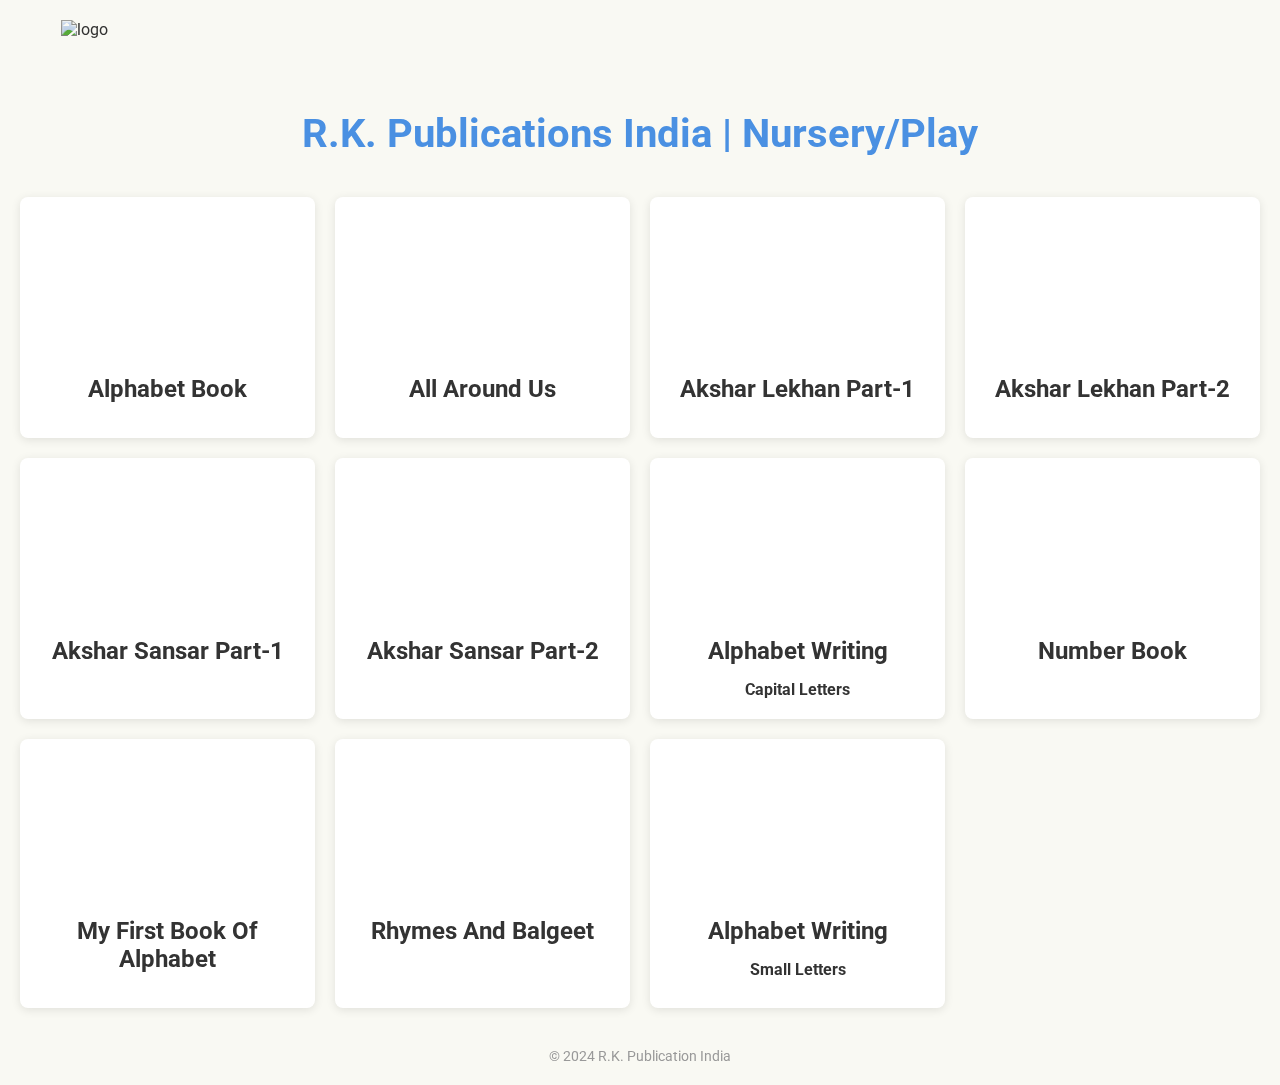
==== nursery.html @ edad89f2 "nursey done" ====
<!DOCTYPE html>
<html lang="en">
<head>
    <meta charset="UTF-8">
    <meta name="viewport" content="width=device-width, initial-scale=1.0">
    <title>R.K. Publications India | Nursery</title>
    <link rel="stylesheet" href="style.css">
    <link rel="shortcut icon" href="./Screenshot 2024-09-23 170544.png" type="image/x-icon">
</head>
<body>
    <header>
        <div class="img">
            <img src="./Screenshot 2024-09-23 170544.png" alt="logo">
        </div>
        <h1>R.K. Publications India | Nursery/Play</h1>
    </header>

    <main>
        <section class="book-grid">
            <div class="book">
                <div class="youtube-video">
                    <iframe width="560" height="315" src="https://www.youtube.com/embed/videoseries?si=h8L7F2bGv9xt_Z5T&amp;list=PLF1kQlARhigy_EP5Uj9V7wl4SUSaGhHIA&amp;modestbranding=1&amp;showinfo=0&amp;rel=0&amp;autohide=1" title="YouTube video player" frameborder="0" allow="accelerometer; autoplay; clipboard-write; encrypted-media; gyroscope; picture-in-picture; web-share" referrerpolicy="strict-origin-when-cross-origin" ></iframe>
                
                </div>
                <!-- <img src="https://m.media-amazon.com/images/I/51S4VEe99IL._SY580_.jpg" alt="Book 1 Cover"> -->
                <h2>Alphabet Book</h2>
                <!-- <a href="youtube://youtube.com/playlist?list=PLF1kQlARhigy_EP5Uj9V7wl4SUSaGhHIA&si=-UwUEjBqtzY6W4AS" >Watch on YouTube</a>
                <a href="intent://youtube.com/playlist?list=PLF1kQlARhigy_EP5Uj9V7wl4SUSaGhHIA&si=-UwUEjBqtzY6W4AS#Intent;package=com.google.android.youtube;scheme=https;end;" >Watch on YouTube</a> -->
            </div>
            <div class="book">
                <div class="youtube-video">
                    <iframe width="560" height="315" src="https://www.youtube.com/embed/videoseries?si=nDV8uxVy7DX0eGdB&amp;list=PLF1kQlARhigzPGwmKkzuL1SvWM5PqhgDM" title="YouTube video player" frameborder="0" allow="accelerometer; autoplay; clipboard-write; encrypted-media; gyroscope; picture-in-picture; web-share" referrerpolicy="strict-origin-when-cross-origin" allowfullscreen></iframe>
                
                </div>
                <h2>All Around Us</h2>
               
            </div>

            

            <div class="book">
                <div class="youtube-video">
                    <iframe width="560" height="315" src="https://www.youtube.com/embed/videoseries?si=Sm7P4RG9xVqSkDmq&amp;list=PLF1kQlARhigwjVbEGwjLG6vhH7_qSSOyG" title="YouTube video player" frameborder="0" allow="accelerometer; autoplay; clipboard-write; encrypted-media; gyroscope; picture-in-picture; web-share" referrerpolicy="strict-origin-when-cross-origin" allowfullscreen></iframe>
                
                </div>
                <h2>Akshar Lekhan Part-1</h2>
               
            </div>

            <div class="book">
                <div class="youtube-video">
                    <iframe width="560" height="315" src="https://www.youtube.com/embed/videoseries?si=OkHiMjxfUECBWxFe&amp;list=PLF1kQlARhigzeonWGp-BaP36Q2QJy7-Rw" title="YouTube video player" frameborder="0" allow="accelerometer; autoplay; clipboard-write; encrypted-media; gyroscope; picture-in-picture; web-share" referrerpolicy="strict-origin-when-cross-origin" allowfullscreen></iframe>
                
                </div>
                <h2>Akshar Lekhan Part-2</h2>
               
            </div>

            <div class="book">
                <div class="youtube-video">
                    <iframe width="560" height="315" src="https://www.youtube.com/embed/videoseries?si=Sm7P4RG9xVqSkDmq&amp;list=PLF1kQlARhigwjVbEGwjLG6vhH7_qSSOyG" title="YouTube video player" frameborder="0" allow="accelerometer; autoplay; clipboard-write; encrypted-media; gyroscope; picture-in-picture; web-share" referrerpolicy="strict-origin-when-cross-origin" allowfullscreen></iframe>
                
                </div>
                <h2>Akshar Sansar Part-1</h2>
               
            </div>

            <div class="book">
                <div class="youtube-video">
                    <iframe width="560" height="315" src="https://www.youtube.com/embed/videoseries?si=OkHiMjxfUECBWxFe&amp;list=PLF1kQlARhigzeonWGp-BaP36Q2QJy7-Rw" title="YouTube video player" frameborder="0" allow="accelerometer; autoplay; clipboard-write; encrypted-media; gyroscope; picture-in-picture; web-share" referrerpolicy="strict-origin-when-cross-origin" allowfullscreen></iframe>
                
                </div>
                <h2>Akshar Sansar Part-2</h2>
               
            </div>

            <div class="book">
                <div class="youtube-video">
                    <iframe width="560" height="315" src="https://www.youtube.com/embed/videoseries?si=h8L7F2bGv9xt_Z5T&amp;list=PLF1kQlARhigy_EP5Uj9V7wl4SUSaGhHIA&amp;modestbranding=1&amp;showinfo=0&amp;rel=0&amp;autohide=1" title="YouTube video player" frameborder="0" allow="accelerometer; autoplay; clipboard-write; encrypted-media; gyroscope; picture-in-picture; web-share" referrerpolicy="strict-origin-when-cross-origin" ></iframe>
                
                </div>
                <h2>Alphabet Writing</h2>
                <h4>Capital Letters</h4>
               
            </div>

            <div class="book">
                <div class="youtube-video">
                    <iframe width="560" height="315" src="https://www.youtube.com/embed/videoseries?si=9raH9WlDnAXr9-BD&amp;list=PLF1kQlARhigwRgadJU5ksMgsbsqcAUKWl" title="YouTube video player" frameborder="0" allow="accelerometer; autoplay; clipboard-write; encrypted-media; gyroscope; picture-in-picture; web-share" referrerpolicy="strict-origin-when-cross-origin" allowfullscreen></iframe>
                
                </div>
                <h2>Number Book</h2>
               
            </div>



            <div class="book">
                <div class="youtube-video">
                    <iframe width="560" height="315" src="https://www.youtube.com/embed/videoseries?si=h8L7F2bGv9xt_Z5T&amp;list=PLF1kQlARhigy_EP5Uj9V7wl4SUSaGhHIA&amp;modestbranding=1&amp;showinfo=0&amp;rel=0&amp;autohide=1" title="YouTube video player" frameborder="0" allow="accelerometer; autoplay; clipboard-write; encrypted-media; gyroscope; picture-in-picture; web-share" referrerpolicy="strict-origin-when-cross-origin" ></iframe>
                
                </div>
                <h2>My First Book Of Alphabet</h2>
               
            </div>


            <div class="book">
                <div class="youtube-video">
                    <iframe width="560" height="315" src="https://www.youtube.com/embed/videoseries?si=nDV8uxVy7DX0eGdB&amp;list=PLF1kQlARhigzPGwmKkzuL1SvWM5PqhgDM" title="YouTube video player" frameborder="0" allow="accelerometer; autoplay; clipboard-write; encrypted-media; gyroscope; picture-in-picture; web-share" referrerpolicy="strict-origin-when-cross-origin" allowfullscreen></iframe>
                
                </div>
                <h2>Rhymes And Balgeet</h2>
               
            </div>


            <div class="book">
                <div class="youtube-video">
                    <iframe width="560" height="315" src="https://www.youtube.com/embed/videoseries?si=h8L7F2bGv9xt_Z5T&amp;list=PLF1kQlARhigy_EP5Uj9V7wl4SUSaGhHIA&amp;modestbranding=1&amp;showinfo=0&amp;rel=0&amp;autohide=1" title="YouTube video player" frameborder="0" allow="accelerometer; autoplay; clipboard-write; encrypted-media; gyroscope; picture-in-picture; web-share" referrerpolicy="strict-origin-when-cross-origin" ></iframe>
                
                </div>
                <h2>Alphabet Writing</h2>
                <h4>Small Letters</h4>
               
            </div>




            
            

        </section>
    </main>

    <footer>
        <p>&copy; 2024 R.K. Publication India</p>
    </footer>
</body>
</html>
---- style.css ----
@import url('https://fonts.googleapis.com/css2?family=Gupter:wght@400;500;700&family=Roboto:ital,wght@0,100;0,300;0,400;0,500;0,700;0,900;1,100;1,300;1,400;1,500;1,700;1,900&display=swap');

/* Basic Reset */
* {
    margin: 0;
    padding: 0;
    box-sizing: border-box;
}

body {
    font-family: 'Roboto';
    background-color: #f9f9f3;
    color: #333;
    padding: 20px;
}

.img img{
    mix-blend-mode: multiply;
}

header {
    text-align: center;
    margin-bottom: 40px;
}

h1 {
    font-size: 2.5rem;
    color: #4a90e2;
}

.book-grid {
    display: grid;
    grid-template-columns: repeat(auto-fit, minmax(250px, 1fr));
    gap: 20px;
}

.book {
    background-color: #fff;
    padding: 20px;
    border-radius: 8px;
    box-shadow: 0 2px 10px rgba(0, 0, 0, 0.1);
    text-align: center;
}

.book img {
    max-width: 100%;
    height: 30vh;
    border-radius: 8px;
}

.book iframe{
    width: 80vw;
    height: auto;
}

h2 {
    margin: 15px 0;
    font-size: 1.5rem;
    color: #333;
}

a {
    text-decoration: none;
    color: #4a90e2;
    font-weight: bold;
    transition: color 0.3s ease;
}

a:hover {
    color: #1a5c9a;
}

footer {
    text-align: center;
    margin-top: 40px;
    font-size: 0.9rem;
    color: #999;
}

.img{
    height: 10vh;
    width: 10vw;
}

img{
    height: 100%;
    width: 100%;
}


.youtube-video {
    width: 100%;
    height: auto;
    position: relative;
    padding-bottom: 56.25%; /* 16:9 aspect ratio */
    height: 0;
    overflow: hidden;
}

.youtube-video iframe {
    position: absolute;
    top: 0;
    left: 0;
    width: 100%;
    height: 100%;
    border: 0;
}
.ytp-title{
    display: none;
}

/* Media query for small screens (e.g., mobile) */
@media only screen and (max-width: 600px) {
    .img {
        height: auto;
        width: 40vw;
    }
}

/* Media query for tablets (e.g., portrait tablets) */
@media only screen and (min-width: 601px) and (max-width: 900px) {
    .img {
        height: 15vh;
        width: 15vw;
    }
}

/* Media query for medium to large screens (e.g., desktops) */
@media only screen and (min-width: 901px) {
    .img {
        height: 10vh;
        width: 10vw;
    }
}
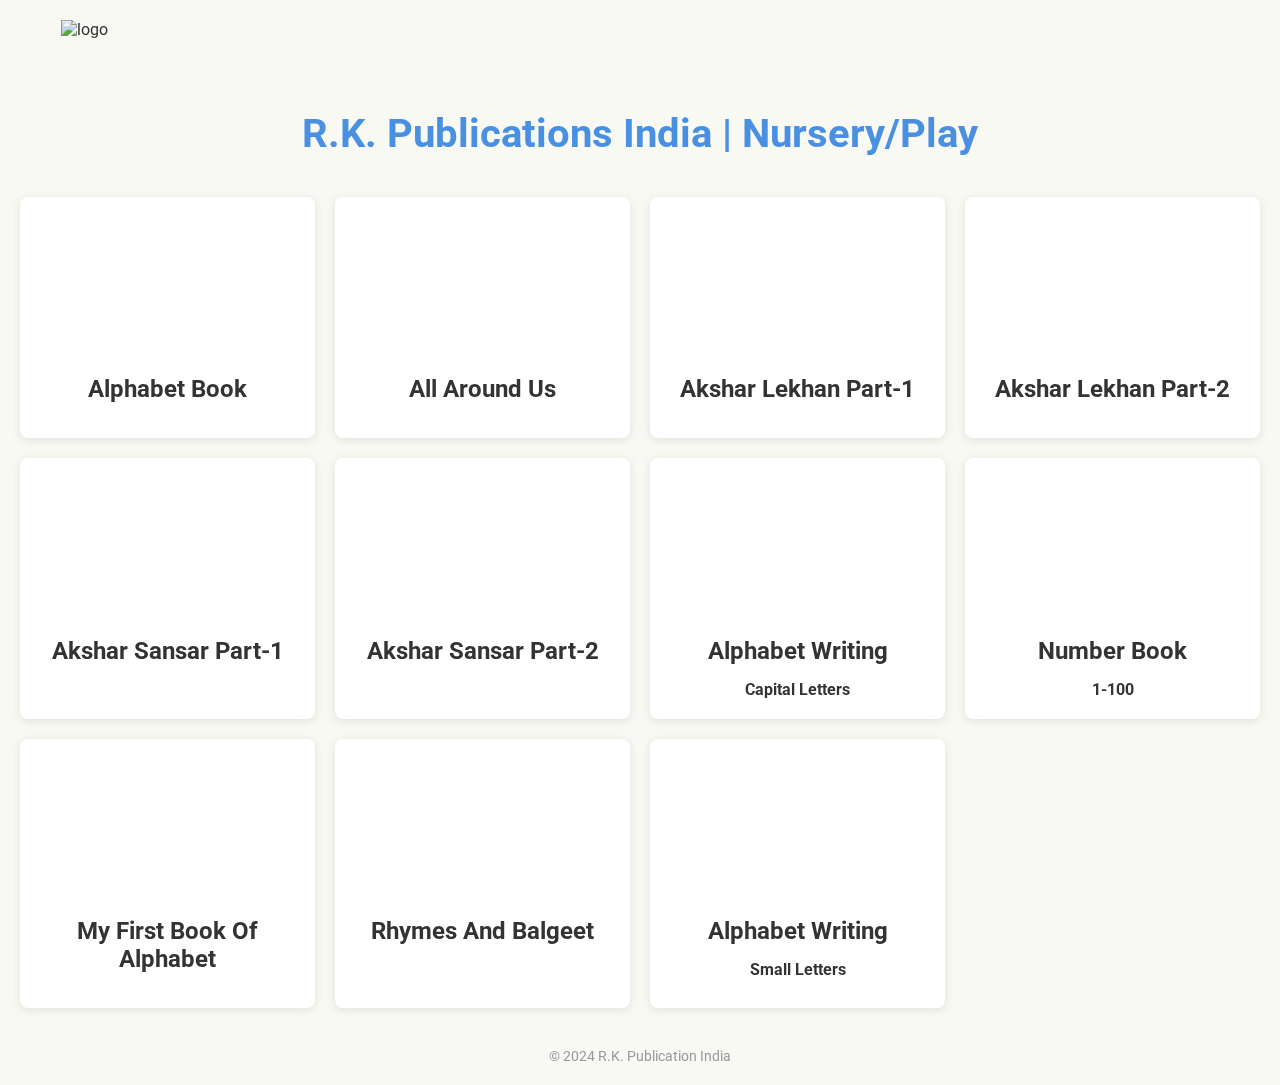
==== commit 6612ea1b: "10/5/24 fixed all" ====
--- a/nursery.html
+++ b/nursery.html
@@ -90,6 +90,7 @@
                 
                 </div>
                 <h2>Number Book</h2>
+                <h4>1-100</h4>
                
             </div>
 
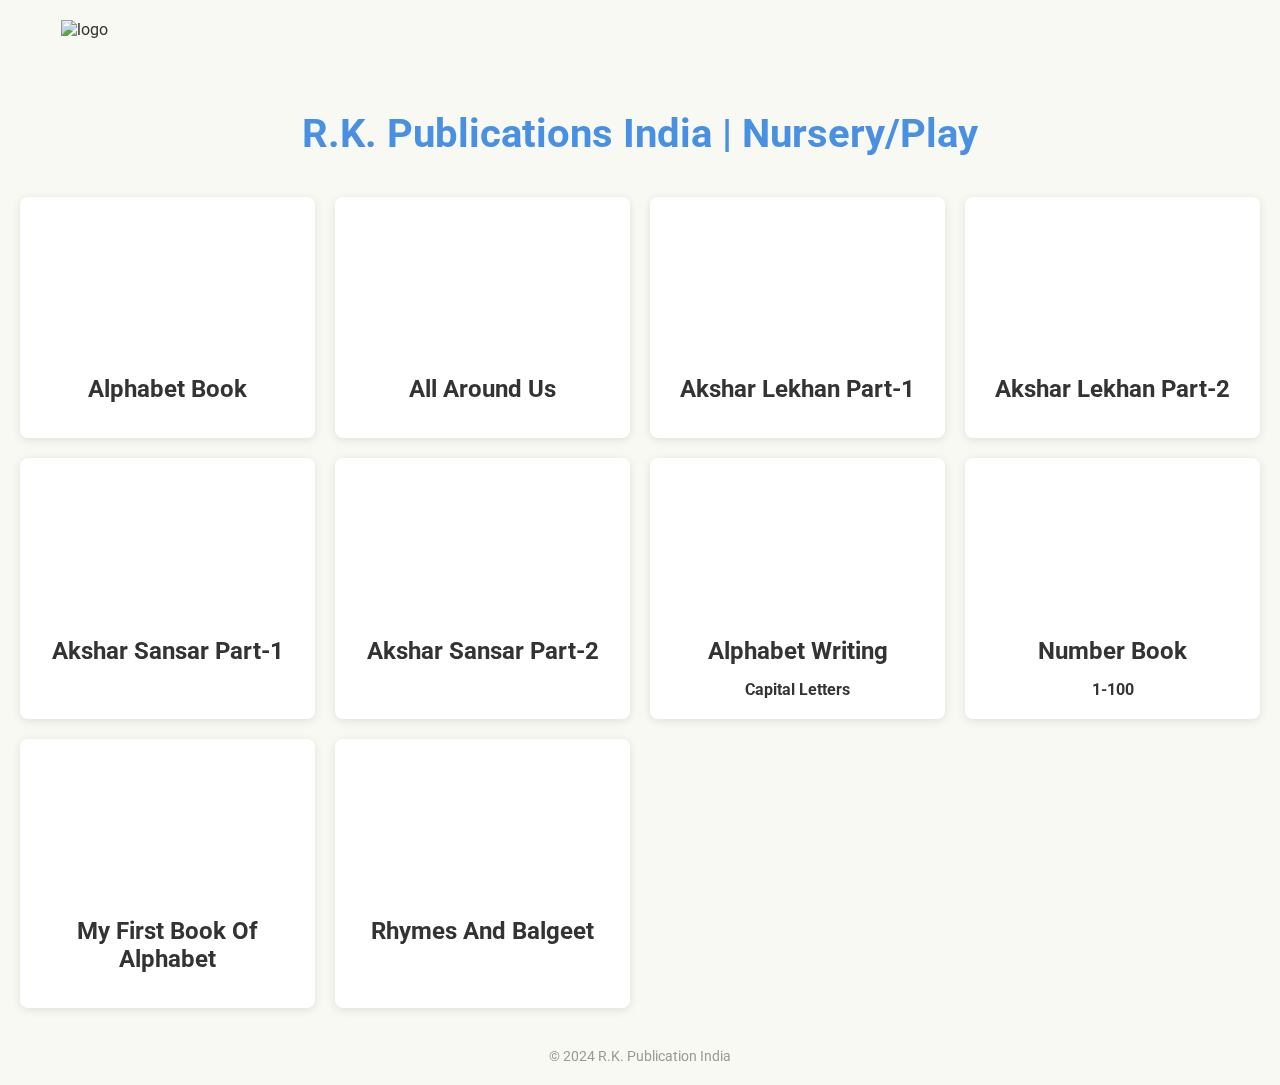
==== commit c79e5b17: "10/10/24 added balgeet" ====
--- a/nursery.html
+++ b/nursery.html
@@ -22,10 +22,7 @@
                     <iframe width="560" height="315" src="https://www.youtube.com/embed/videoseries?si=h8L7F2bGv9xt_Z5T&amp;list=PLF1kQlARhigy_EP5Uj9V7wl4SUSaGhHIA&amp;modestbranding=1&amp;showinfo=0&amp;rel=0&amp;autohide=1" title="YouTube video player" frameborder="0" allow="accelerometer; autoplay; clipboard-write; encrypted-media; gyroscope; picture-in-picture; web-share" referrerpolicy="strict-origin-when-cross-origin" ></iframe>
                 
                 </div>
-                <!-- <img src="https://m.media-amazon.com/images/I/51S4VEe99IL._SY580_.jpg" alt="Book 1 Cover"> -->
                 <h2>Alphabet Book</h2>
-                <!-- <a href="youtube://youtube.com/playlist?list=PLF1kQlARhigy_EP5Uj9V7wl4SUSaGhHIA&si=-UwUEjBqtzY6W4AS" >Watch on YouTube</a>
-                <a href="intent://youtube.com/playlist?list=PLF1kQlARhigy_EP5Uj9V7wl4SUSaGhHIA&si=-UwUEjBqtzY6W4AS#Intent;package=com.google.android.youtube;scheme=https;end;" >Watch on YouTube</a> -->
             </div>
             <div class="book">
                 <div class="youtube-video">
@@ -108,29 +105,12 @@
 
             <div class="book">
                 <div class="youtube-video">
-                    <iframe width="560" height="315" src="https://www.youtube.com/embed/videoseries?si=nDV8uxVy7DX0eGdB&amp;list=PLF1kQlARhigzPGwmKkzuL1SvWM5PqhgDM" title="YouTube video player" frameborder="0" allow="accelerometer; autoplay; clipboard-write; encrypted-media; gyroscope; picture-in-picture; web-share" referrerpolicy="strict-origin-when-cross-origin" allowfullscreen></iframe>
+                    <iframe width="560" height="315" src="https://www.youtube.com/embed/videoseries?si=uNjeH2sDknBAdGRD&amp;list=PLF1kQlARhigwOVBF0IygRIWNj_PPPhJuq" title="YouTube video player" frameborder="0" allow="accelerometer; autoplay; clipboard-write; encrypted-media; gyroscope; picture-in-picture; web-share" referrerpolicy="strict-origin-when-cross-origin" allowfullscreen></iframe>
                 
                 </div>
                 <h2>Rhymes And Balgeet</h2>
                
             </div>
-
-
-            <div class="book">
-                <div class="youtube-video">
-                    <iframe width="560" height="315" src="https://www.youtube.com/embed/videoseries?si=h8L7F2bGv9xt_Z5T&amp;list=PLF1kQlARhigy_EP5Uj9V7wl4SUSaGhHIA&amp;modestbranding=1&amp;showinfo=0&amp;rel=0&amp;autohide=1" title="YouTube video player" frameborder="0" allow="accelerometer; autoplay; clipboard-write; encrypted-media; gyroscope; picture-in-picture; web-share" referrerpolicy="strict-origin-when-cross-origin" ></iframe>
-                
-                </div>
-                <h2>Alphabet Writing</h2>
-                <h4>Small Letters</h4>
-               
-            </div>
-
-
-
-
-            
-            
 
         </section>
     </main>
